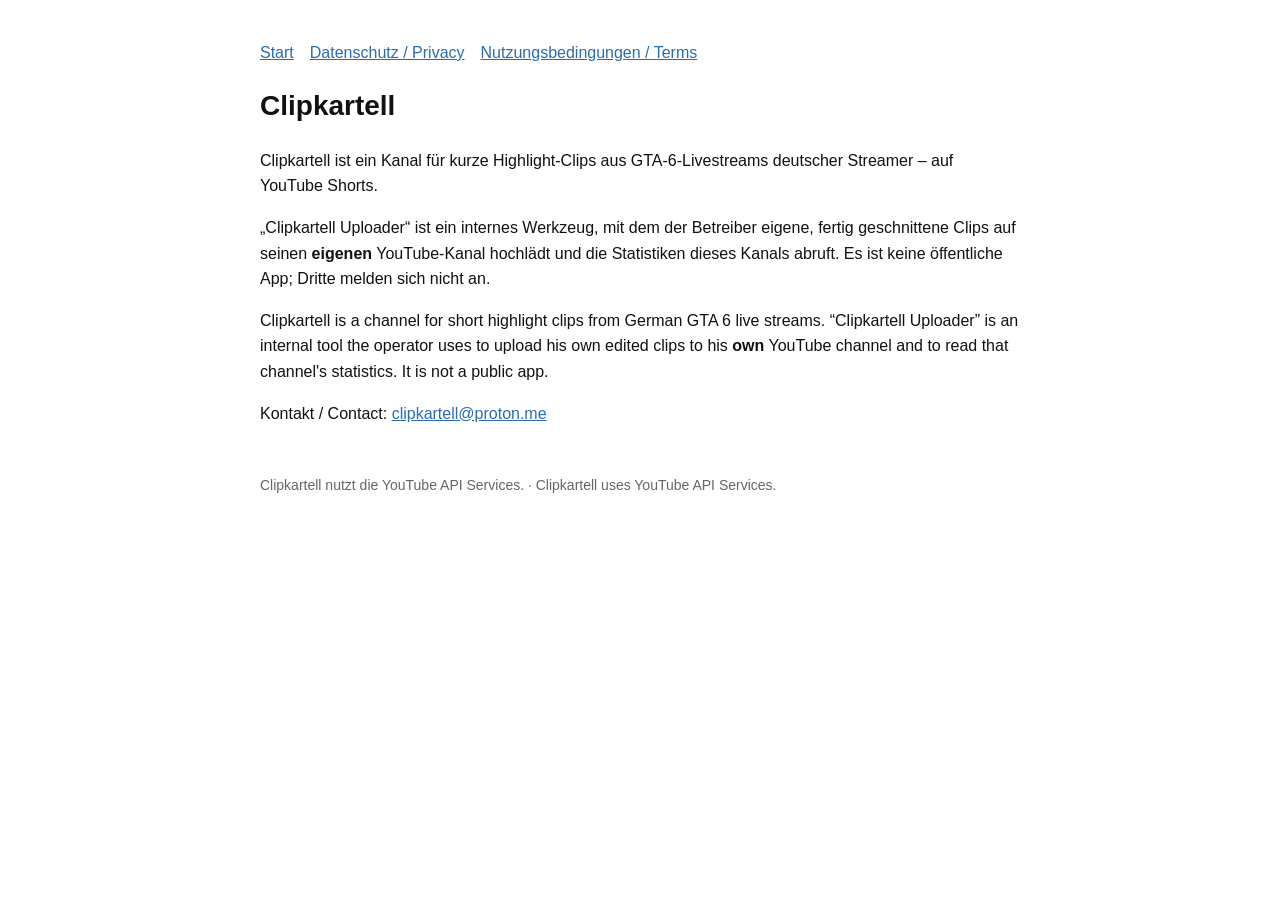
==== index.html @ 967e0597 "Add initial index.html for Clipkartell project" ====
<!DOCTYPE html><html lang="de"><head><meta charset="utf-8"><meta name="viewport" content="width=device-width,initial-scale=1">
<title>Clipkartell</title><link rel="stylesheet" href="style.css"></head><body>
<nav><a href="index.html">Start</a><a href="privacy.html">Datenschutz / Privacy</a><a href="terms.html">Nutzungsbedingungen / Terms</a></nav>
<h1>Clipkartell</h1>
<p>Clipkartell ist ein Kanal für kurze Highlight-Clips aus GTA-6-Livestreams deutscher Streamer – auf YouTube Shorts.</p>
<p>„Clipkartell Uploader“ ist ein internes Werkzeug, mit dem der Betreiber eigene, fertig geschnittene Clips auf seinen <strong>eigenen</strong> YouTube-Kanal hochlädt und die Statistiken dieses Kanals abruft. Es ist keine öffentliche App; Dritte melden sich nicht an.</p>
<p>Clipkartell is a channel for short highlight clips from German GTA 6 live streams. “Clipkartell Uploader” is an internal tool the operator uses to upload his own edited clips to his <strong>own</strong> YouTube channel and to read that channel's statistics. It is not a public app.</p>
<p>Kontakt / Contact: <a href="mailto:clipkartell@proton.me">clipkartell@proton.me</a></p>
<footer>Clipkartell nutzt die YouTube API Services. · Clipkartell uses YouTube API Services.</footer>
</body></html>
---- style.css ----
body{font-family:-apple-system,Segoe UI,Arial,sans-serif;max-width:760px;margin:40px auto;padding:0 20px;line-height:1.6;color:#111}
h1{font-size:28px}h2{font-size:20px;margin-top:28px}a{color:#2b6cb0}nav a{margin-right:16px}footer{margin-top:48px;font-size:14px;color:#666}
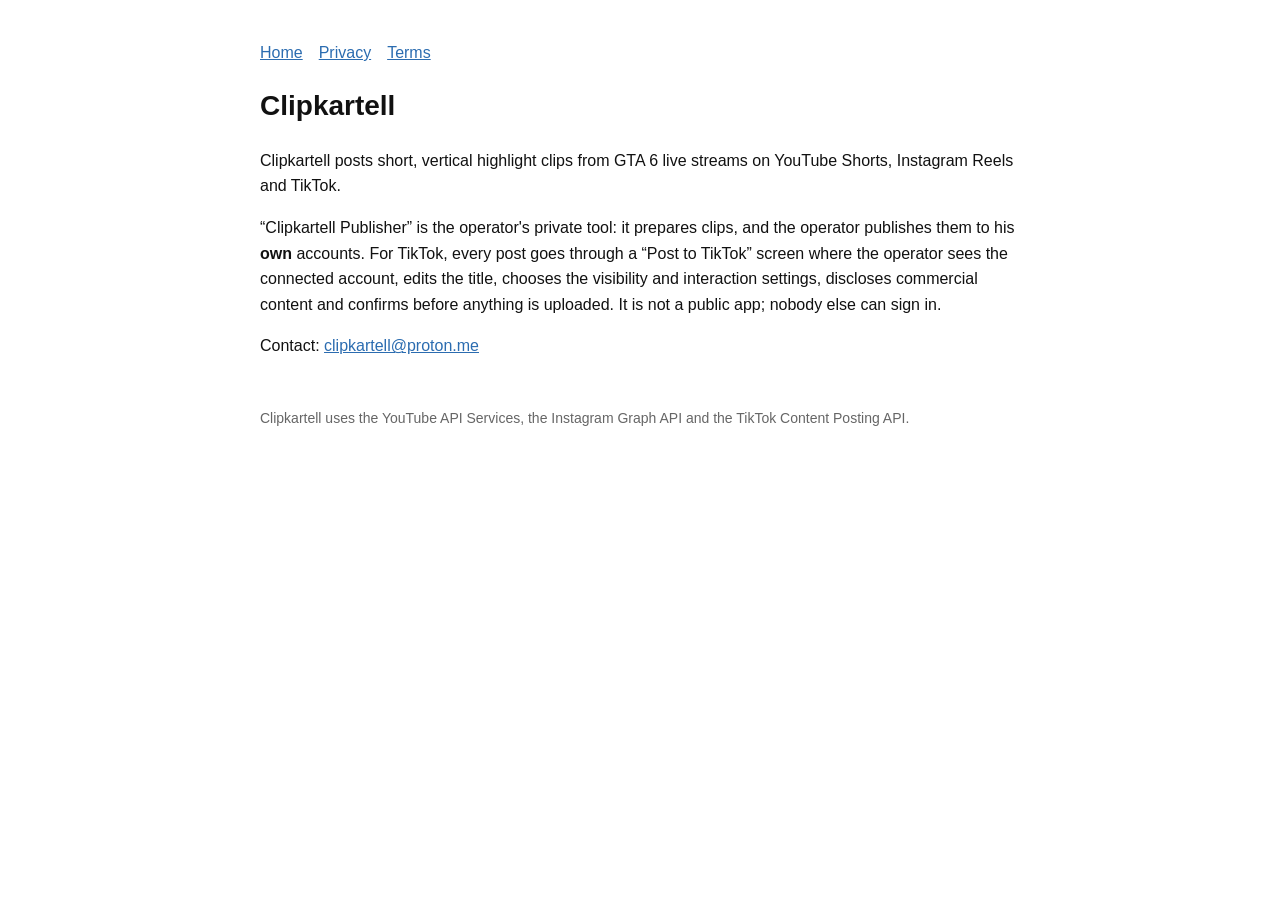
==== commit 4d628cd8: "Homepage: English, all platforms Updated language from German to English and modified content for cl" ====
--- a/index.html
+++ b/index.html
@@ -1,10 +1,9 @@
-<!DOCTYPE html><html lang="de"><head><meta charset="utf-8"><meta name="viewport" content="width=device-width,initial-scale=1">
+<!DOCTYPE html><html lang="en"><head><meta charset="utf-8"><meta name="viewport" content="width=device-width,initial-scale=1">
 <title>Clipkartell</title><link rel="stylesheet" href="style.css"></head><body>
-<nav><a href="index.html">Start</a><a href="privacy.html">Datenschutz / Privacy</a><a href="terms.html">Nutzungsbedingungen / Terms</a></nav>
+<nav><a href="index.html">Home</a><a href="privacy.html">Privacy</a><a href="terms.html">Terms</a></nav>
 <h1>Clipkartell</h1>
-<p>Clipkartell ist ein Kanal für kurze Highlight-Clips aus GTA-6-Livestreams deutscher Streamer – auf YouTube Shorts.</p>
-<p>„Clipkartell Uploader“ ist ein internes Werkzeug, mit dem der Betreiber eigene, fertig geschnittene Clips auf seinen <strong>eigenen</strong> YouTube-Kanal hochlädt und die Statistiken dieses Kanals abruft. Es ist keine öffentliche App; Dritte melden sich nicht an.</p>
-<p>Clipkartell is a channel for short highlight clips from German GTA 6 live streams. “Clipkartell Uploader” is an internal tool the operator uses to upload his own edited clips to his <strong>own</strong> YouTube channel and to read that channel's statistics. It is not a public app.</p>
-<p>Kontakt / Contact: <a href="mailto:clipkartell@proton.me">clipkartell@proton.me</a></p>
-<footer>Clipkartell nutzt die YouTube API Services. · Clipkartell uses YouTube API Services.</footer>
+<p>Clipkartell posts short, vertical highlight clips from GTA 6 live streams on YouTube Shorts, Instagram Reels and TikTok.</p>
+<p>“Clipkartell Publisher” is the operator's private tool: it prepares clips, and the operator publishes them to his <strong>own</strong> accounts. For TikTok, every post goes through a “Post to TikTok” screen where the operator sees the connected account, edits the title, chooses the visibility and interaction settings, discloses commercial content and confirms before anything is uploaded. It is not a public app; nobody else can sign in.</p>
+<p>Contact: <a href="mailto:clipkartell@proton.me">clipkartell@proton.me</a></p>
+<footer>Clipkartell uses the YouTube API Services, the Instagram Graph API and the TikTok Content Posting API.</footer>
 </body></html>
